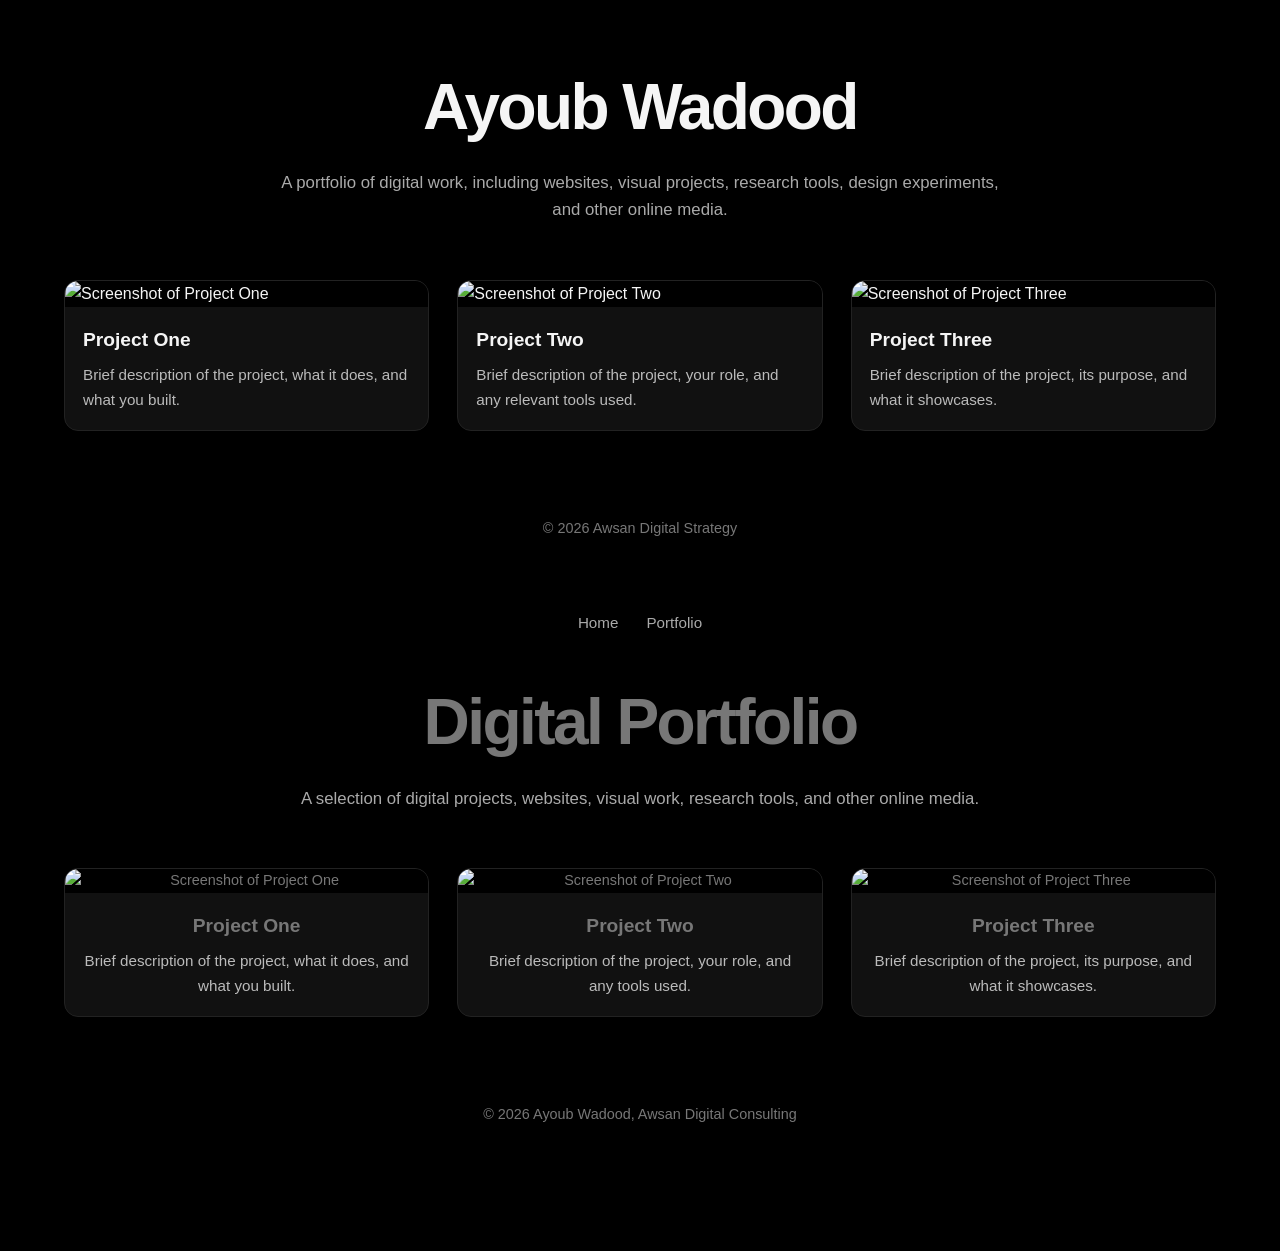
==== portfolio/index.html @ 28dfa552 "Create index.html" ====
<!DOCTYPE html>
<html lang="en">
<head>
  <meta charset="UTF-8" />
  <meta name="viewport" content="width=device-width, initial-scale=1.0" />
  <title>Digital Portfolio, Ayoub Wadood</title>

  <style>
    * {
      box-sizing: border-box;
    }

    body {
      margin: 0;
      background: #000;
      color: #f5f5f5;
      font-family: Arial, Helvetica, sans-serif;
      line-height: 1.6;
    }

    header {
      max-width: 1100px;
      margin: 0 auto;
      padding: 64px 24px 32px;
      text-align: center;
    }

    header h1 {
      margin: 0 0 12px;
      font-size: clamp(2rem, 5vw, 4rem);
      font-weight: 700;
      letter-spacing: -0.04em;
    }

    header p {
      max-width: 700px;
      margin: 0 auto;
      color: #aaa;
      font-size: 1.05rem;
    }

    main {
      max-width: 1200px;
      margin: 0 auto;
      padding: 24px;
    }

    .gallery {
      display: grid;
      grid-template-columns: repeat(auto-fit, minmax(280px, 1fr));
      gap: 28px;
    }

    .project {
      background: #111;
      border: 1px solid #222;
      border-radius: 14px;
      overflow: hidden;
      transition: transform 0.2s ease, border-color 0.2s ease;
    }

    .project:hover {
      transform: translateY(-4px);
      border-color: #555;
    }

    .project img {
      width: 100%;
      display: block;
      background: #000;
    }

    .project-info {
      padding: 18px;
    }

    .project-info h2 {
      margin: 0 0 8px;
      font-size: 1.2rem;
    }

    .project-info p {
      margin: 0;
      color: #bbb;
      font-size: 0.95rem;
    }

    footer {
      text-align: center;
      color: #777;
      padding: 48px 24px;
      font-size: 0.9rem;
    }

    a {
      color: #fff;
    }
  </style>
</head>

<body>
  <header>
    <h1>Ayoub Wadood</h1>
    <p>
      A portfolio of digital work, including websites, visual projects,
      research tools, design experiments, and other online media.
    </p>
  </header>

  <main>
    <section class="gallery">

      <article class="project">
        <img src="images/project-1.png" alt="Screenshot of Project One" />
        <div class="project-info">
          <h2>Project One</h2>
          <p>Brief description of the project, what it does, and what you built.</p>
        </div>
      </article>

      <article class="project">
        <img src="images/project-2.png" alt="Screenshot of Project Two" />
        <div class="project-info">
          <h2>Project Two</h2>
          <p>Brief description of the project, your role, and any relevant tools used.</p>
        </div>
      </article>

      <article class="project">
        <img src="images/project-3.png" alt="Screenshot of Project Three" />
        <div class="project-info">
          <h2>Project Three</h2>
          <p>Brief description of the project, its purpose, and what it showcases.</p>
        </div>
      </article>

    </section>
  </main>

  <footer>
    <p>© 2026 Awsan Digital Strategy<!DOCTYPE html>
<html lang="en">
<head>
  <meta charset="UTF-8" />
  <meta name="viewport" content="width=device-width, initial-scale=1.0" />

  <title>Portfolio | Your Name</title>

  <style>
    * {
      box-sizing: border-box;
    }

    body {
      margin: 0;
      background: #000;
      color: #f5f5f5;
      font-family: Arial, Helvetica, sans-serif;
      line-height: 1.6;
    }

    header {
      max-width: 1100px;
      margin: 0 auto;
      padding: 56px 24px 32px;
      text-align: center;
    }

    nav {
      margin-bottom: 36px;
    }

    nav a {
      color: #aaa;
      text-decoration: none;
      margin: 0 12px;
      font-size: 0.95rem;
    }

    nav a:hover {
      color: #fff;
    }

    h1 {
      margin: 0 0 12px;
      font-size: clamp(2.2rem, 6vw, 4.5rem);
      letter-spacing: -0.05em;
    }

    header p {
      max-width: 720px;
      margin: 0 auto;
      color: #aaa;
      font-size: 1.05rem;
    }

    main {
      max-width: 1200px;
      margin: 0 auto;
      padding: 24px;
    }

    .gallery {
      display: grid;
      grid-template-columns: repeat(auto-fit, minmax(280px, 1fr));
      gap: 28px;
    }

    .project {
      background: #111;
      border: 1px solid #222;
      border-radius: 14px;
      overflow: hidden;
      transition: transform 0.2s ease, border-color 0.2s ease;
    }

    .project:hover {
      transform: translateY(-4px);
      border-color: #555;
    }

    .project img {
      width: 100%;
      display: block;
      background: #000;
    }

    .project-info {
      padding: 18px;
    }

    .project-info h2 {
      margin: 0 0 8px;
      font-size: 1.2rem;
    }

    .project-info p {
      margin: 0;
      color: #bbb;
      font-size: 0.95rem;
    }

    footer {
      text-align: center;
      color: #777;
      padding: 48px 24px;
      font-size: 0.9rem;
    }
  </style>
</head>

<body>
  <header>
    <nav>
      <a href="../index.html">Home</a>
      <a href="./">Portfolio</a>
    </nav>

    <h1>Digital Portfolio</h1>

    <p>
      A selection of digital projects, websites, visual work, research tools,
      and other online media.
    </p>
  </header>

  <main>
    <section class="gallery">

      <article class="project">
        <img src="images/project-1.png" alt="Screenshot of Project One" />
        <div class="project-info">
          <h2>Project One</h2>
          <p>
            Brief description of the project, what it does, and what you built.
          </p>
        </div>
      </article>

      <article class="project">
        <img src="images/project-2.png" alt="Screenshot of Project Two" />
        <div class="project-info">
          <h2>Project Two</h2>
          <p>
            Brief description of the project, your role, and any tools used.
          </p>
        </div>
      </article>

      <article class="project">
        <img src="images/project-3.png" alt="Screenshot of Project Three" />
        <div class="project-info">
          <h2>Project Three</h2>
          <p>
            Brief description of the project, its purpose, and what it showcases.
          </p>
        </div>
      </article>

    </section>
  </main>

  <footer>
    <p>© 2026 Ayoub Wadood, Awsan Digital Consulting</p>
  </footer>
</body>
</html></p>
  </footer>
</body>
</html>
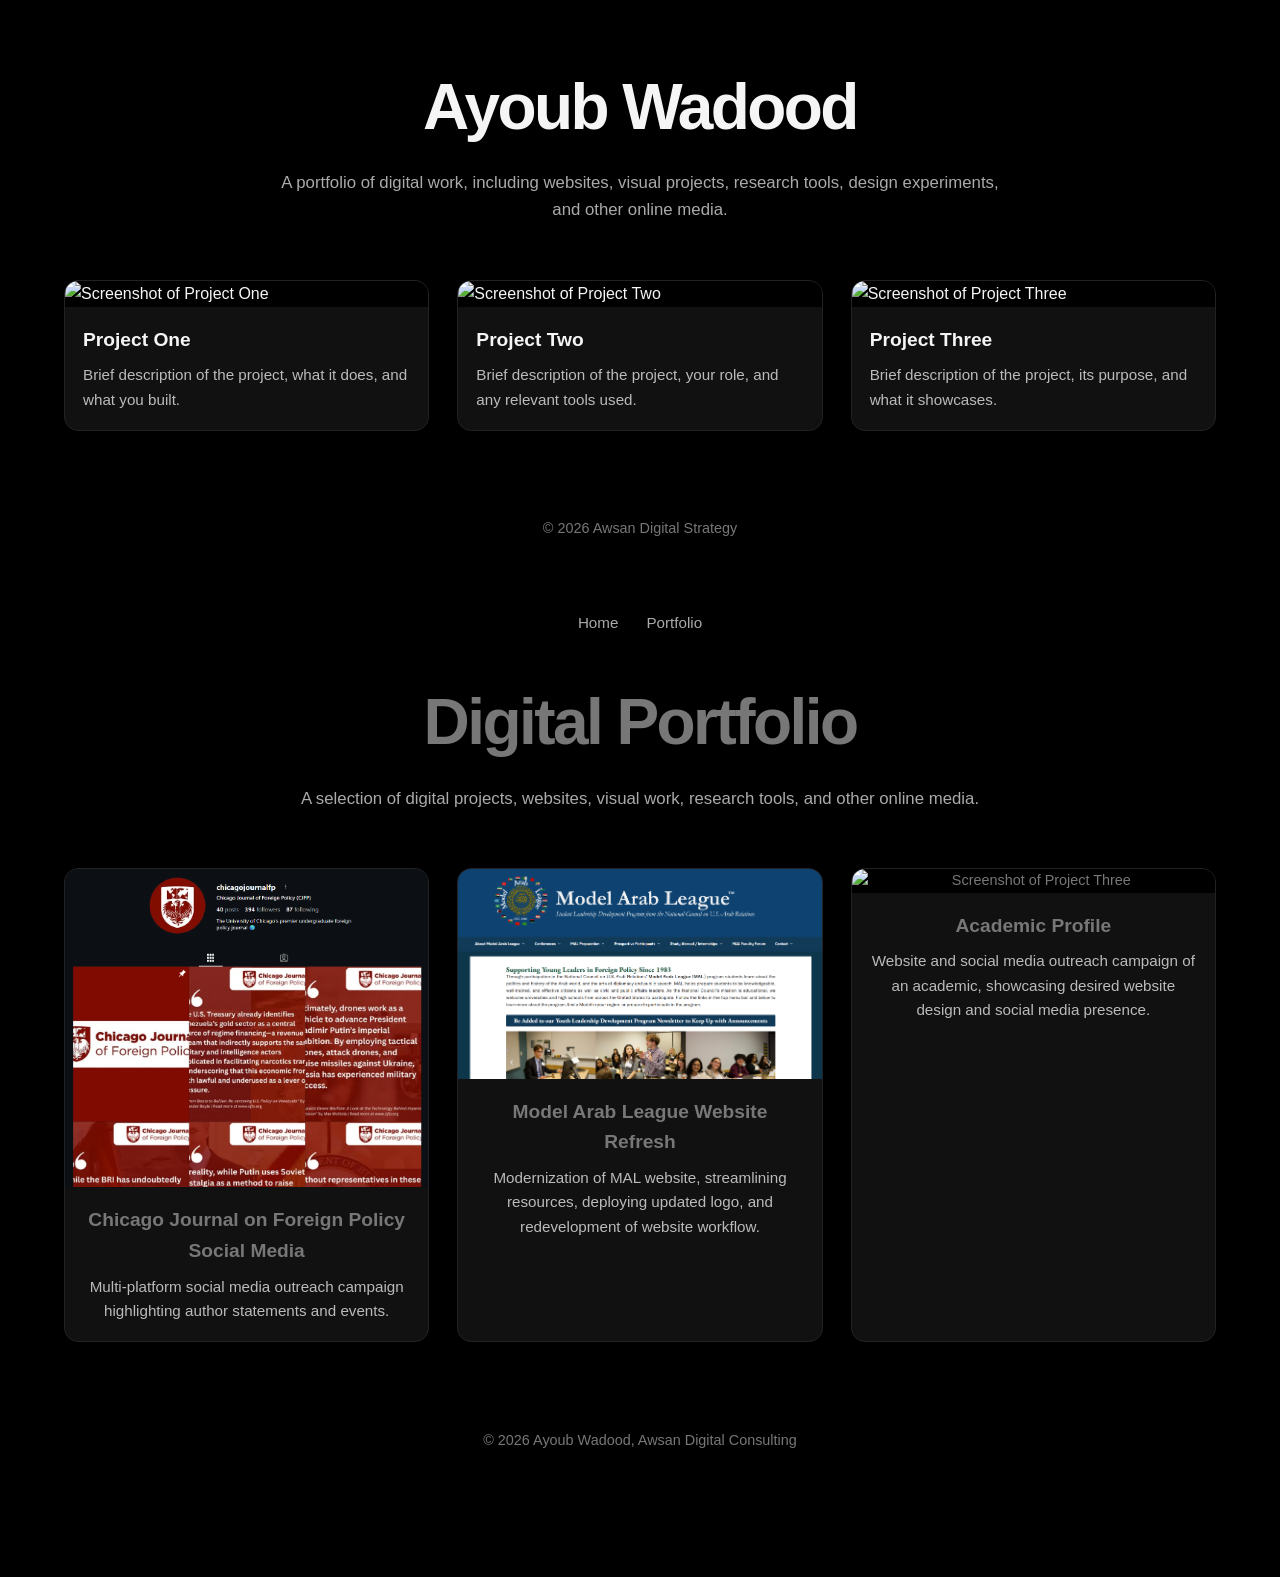
==== commit e5af18cd: "Update index.html" ====
--- a/portfolio/index.html
+++ b/portfolio/index.html
@@ -268,34 +268,34 @@
     <section class="gallery">
 
       <article class="project">
-        <img src="images/project-1.png" alt="Screenshot of Project One" />
-        <div class="project-info">
-          <h2>Project One</h2>
-          <p>
-            Brief description of the project, what it does, and what you built.
-          </p>
-        </div>
-      </article>
-
-      <article class="project">
-        <img src="images/project-2.png" alt="Screenshot of Project Two" />
-        <div class="project-info">
-          <h2>Project Two</h2>
-          <p>
-            Brief description of the project, your role, and any tools used.
-          </p>
-        </div>
-      </article>
-
-      <article class="project">
-        <img src="images/project-3.png" alt="Screenshot of Project Three" />
-        <div class="project-info">
-          <h2>Project Three</h2>
-          <p>
-            Brief description of the project, its purpose, and what it showcases.
-          </p>
-        </div>
-      </article>
+  <img src="CJFP.png" alt="Screenshot of Project One" />
+  <div class="project-info">
+    <h2>Chicago Journal on Foreign Policy Social Media</h2>
+    <p>
+      Multi-platform social media outreach campaign highlighting author statements and events.
+    </p>
+  </div>
+</article>
+
+<article class="project">
+  <img src="MAL.png" alt="Screenshot of Project Two" />
+  <div class="project-info">
+    <h2>Model Arab League Website Refresh</h2>
+    <p>
+      Modernization of MAL website, streamlining resources, deploying updated logo, and redevelopment of website workflow.
+    </p>
+  </div>
+</article>
+
+<article class="project">
+  <img src="MIS-3.png" alt="Screenshot of Project Three" />
+  <div class="project-info">
+    <h2>Academic Profile</h2>
+    <p>
+      Website and social media outreach campaign of an academic, showcasing desired website design and social media presence.
+    </p>
+  </div>
+</article>
 
     </section>
   </main>
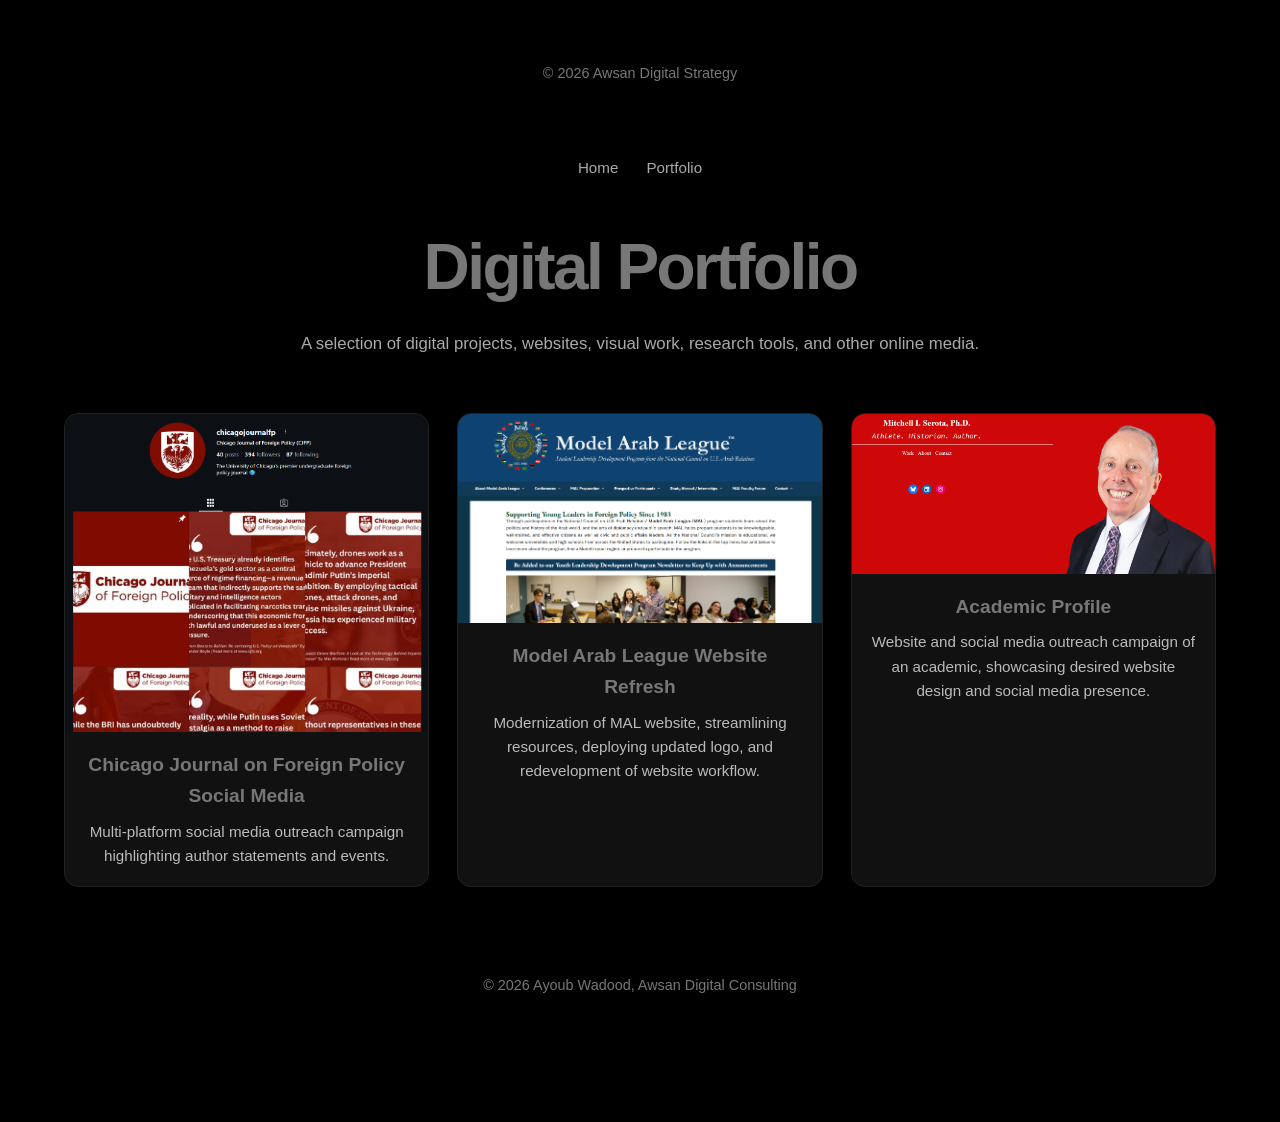
==== commit fb7a4222: "Update index.html" ====
--- a/portfolio/index.html
+++ b/portfolio/index.html
@@ -98,44 +98,6 @@
   </style>
 </head>
 
-<body>
-  <header>
-    <h1>Ayoub Wadood</h1>
-    <p>
-      A portfolio of digital work, including websites, visual projects,
-      research tools, design experiments, and other online media.
-    </p>
-  </header>
-
-  <main>
-    <section class="gallery">
-
-      <article class="project">
-        <img src="images/project-1.png" alt="Screenshot of Project One" />
-        <div class="project-info">
-          <h2>Project One</h2>
-          <p>Brief description of the project, what it does, and what you built.</p>
-        </div>
-      </article>
-
-      <article class="project">
-        <img src="images/project-2.png" alt="Screenshot of Project Two" />
-        <div class="project-info">
-          <h2>Project Two</h2>
-          <p>Brief description of the project, your role, and any relevant tools used.</p>
-        </div>
-      </article>
-
-      <article class="project">
-        <img src="images/project-3.png" alt="Screenshot of Project Three" />
-        <div class="project-info">
-          <h2>Project Three</h2>
-          <p>Brief description of the project, its purpose, and what it showcases.</p>
-        </div>
-      </article>
-
-    </section>
-  </main>
 
   <footer>
     <p>© 2026 Awsan Digital Strategy<!DOCTYPE html>
@@ -288,7 +250,7 @@
 </article>
 
 <article class="project">
-  <img src="MIS-3.png" alt="Screenshot of Project Three" />
+  <img src="MIS.png" alt="Screenshot of Project Three" />
   <div class="project-info">
     <h2>Academic Profile</h2>
     <p>
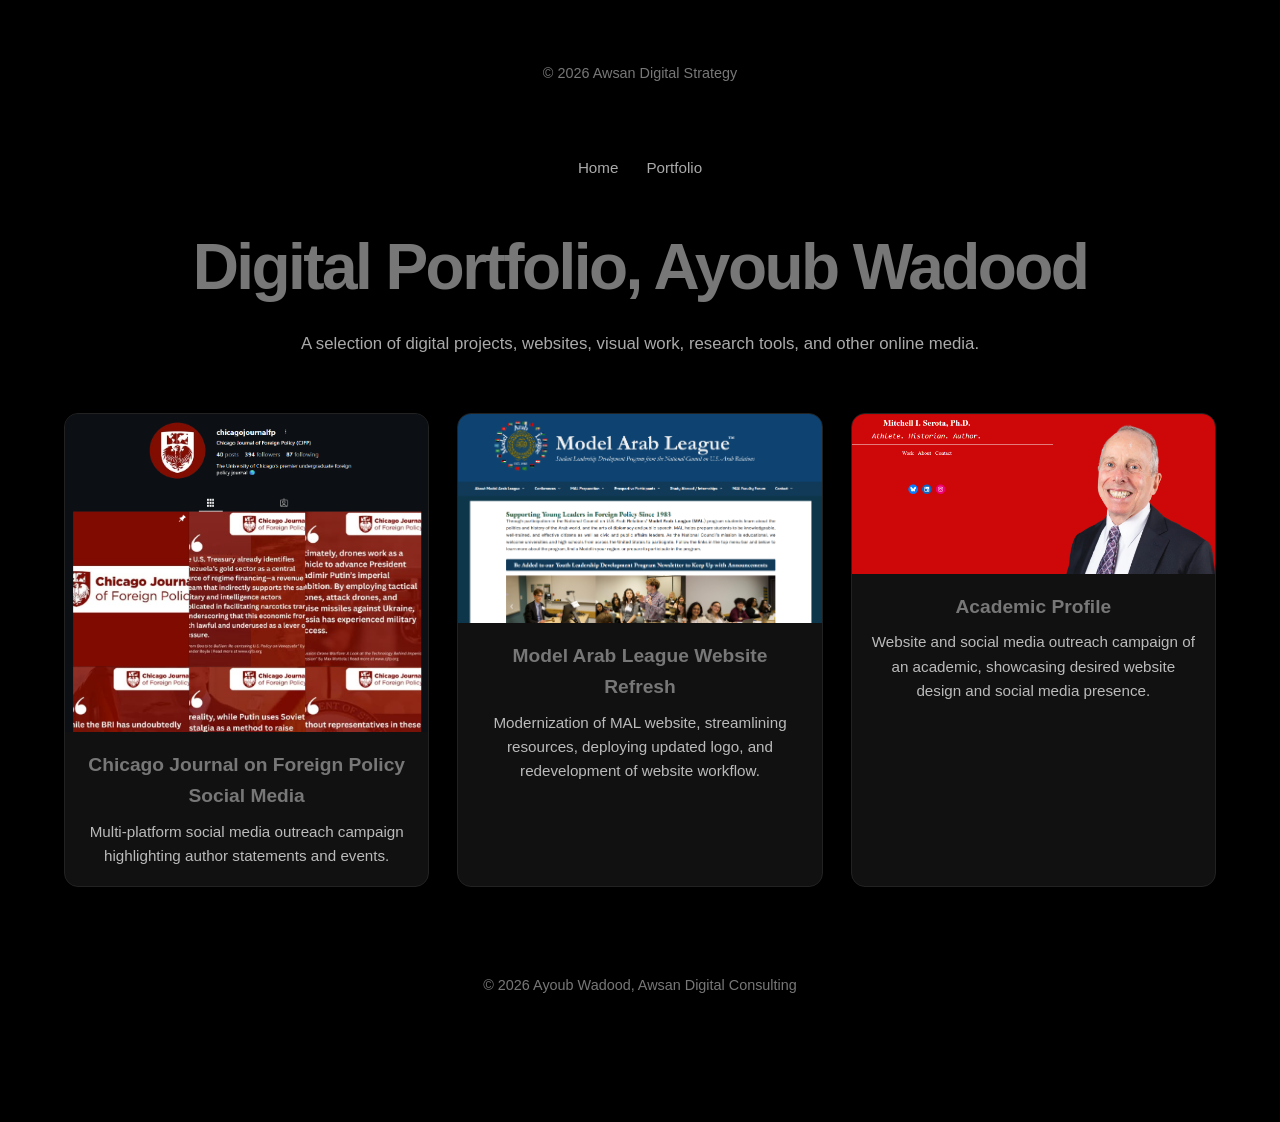
==== commit 8536c8b0: "Update index.html" ====
--- a/portfolio/index.html
+++ b/portfolio/index.html
@@ -218,7 +218,7 @@
       <a href="./">Portfolio</a>
     </nav>
 
-    <h1>Digital Portfolio</h1>
+    <h1>Digital Portfolio, Ayoub Wadood</h1>
 
     <p>
       A selection of digital projects, websites, visual work, research tools,
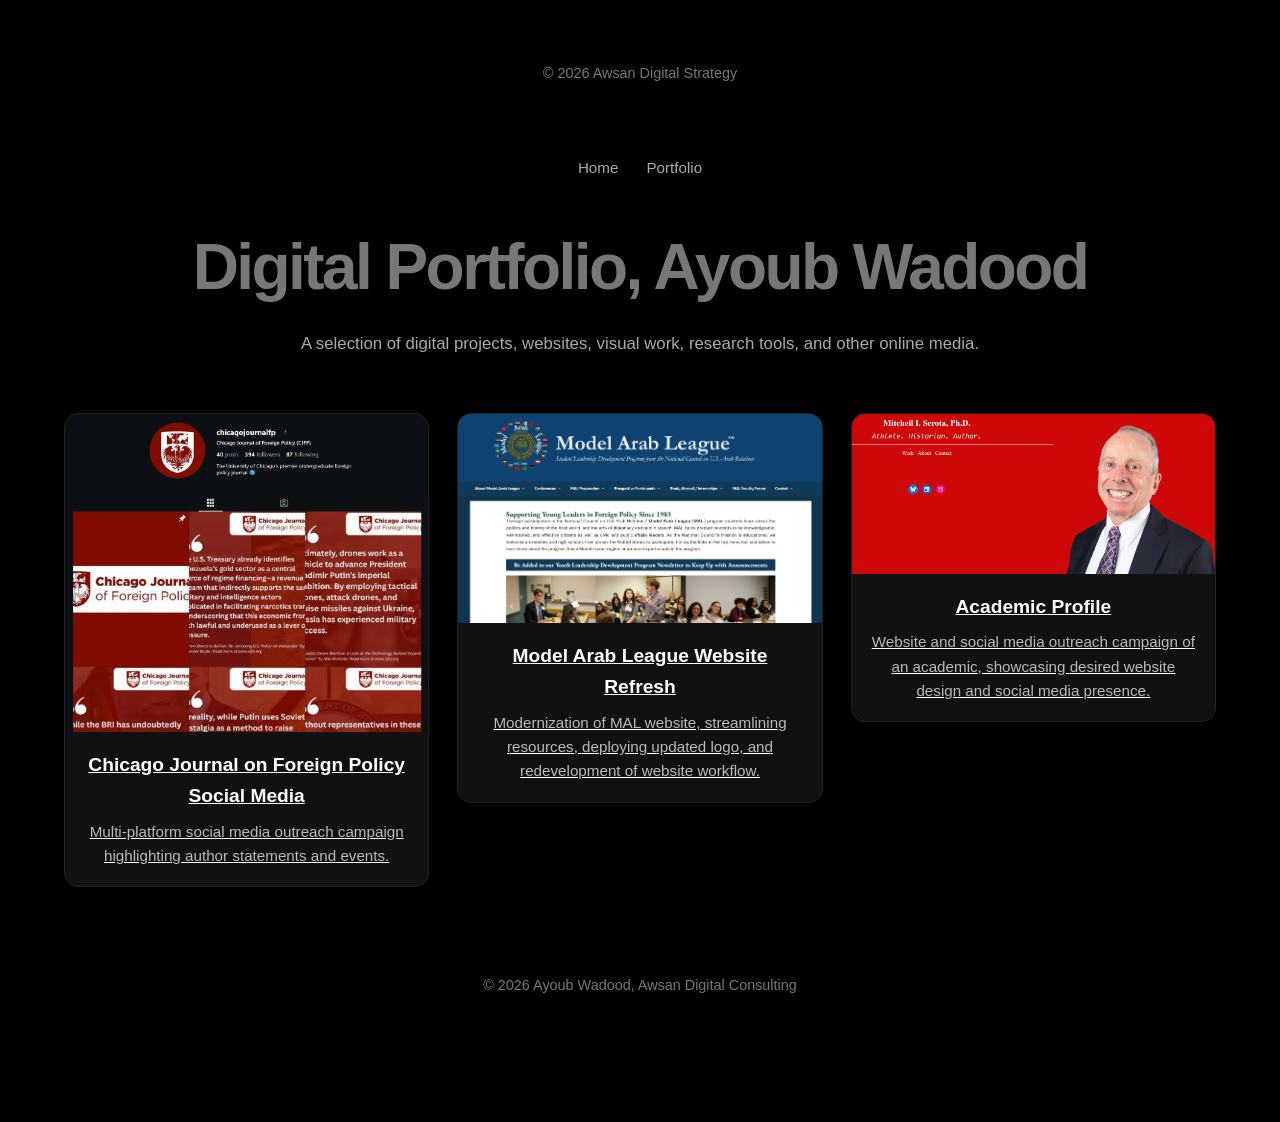
==== commit f93088f0: "Update index.html" ====
--- a/portfolio/index.html
+++ b/portfolio/index.html
@@ -229,35 +229,41 @@
   <main>
     <section class="gallery">
 
-      <article class="project">
-  <img src="CJFP.png" alt="Screenshot of Project One" />
-  <div class="project-info">
-    <h2>Chicago Journal on Foreign Policy Social Media</h2>
-    <p>
-      Multi-platform social media outreach campaign highlighting author statements and events.
-    </p>
-  </div>
-</article>
-
-<article class="project">
-  <img src="MAL.png" alt="Screenshot of Project Two" />
-  <div class="project-info">
-    <h2>Model Arab League Website Refresh</h2>
-    <p>
-      Modernization of MAL website, streamlining resources, deploying updated logo, and redevelopment of website workflow.
-    </p>
-  </div>
-</article>
-
-<article class="project">
-  <img src="MIS.png" alt="Screenshot of Project Three" />
-  <div class="project-info">
-    <h2>Academic Profile</h2>
-    <p>
-      Website and social media outreach campaign of an academic, showcasing desired website design and social media presence.
-    </p>
-  </div>
-</article>
+     <a class="project-link" href="https://www.instagram.com/chicagojournalfp/" target="_blank" rel="noopener noreferrer">
+  <article class="project">
+    <img src="CJFP.png" alt="Screenshot of Chicago Journal on Foreign Policy Social Media" />
+    <div class="project-info">
+      <h2>Chicago Journal on Foreign Policy Social Media</h2>
+      <p>
+        Multi-platform social media outreach campaign highlighting author statements and events.
+      </p>
+    </div>
+  </article>
+</a>
+
+<a class="project-link" href="https://modelarableague.ncusar.org/" target="_blank" rel="noopener noreferrer">
+  <article class="project">
+    <img src="MAL.png" alt="Screenshot of Model Arab League Website Refresh" />
+    <div class="project-info">
+      <h2>Model Arab League Website Refresh</h2>
+      <p>
+        Modernization of MAL website, streamlining resources, deploying updated logo, and redevelopment of website workflow.
+      </p>
+    </div>
+  </article>
+</a>
+
+<a class="project-link" href="https://mserota1.wordpress.com/about/" target="_blank" rel="noopener noreferrer">
+  <article class="project">
+    <img src="MIS.png" alt="Screenshot of Academic Profile" />
+    <div class="project-info">
+      <h2>Academic Profile</h2>
+      <p>
+        Website and social media outreach campaign of an academic, showcasing desired website design and social media presence.
+      </p>
+    </div>
+  </article>
+</a>
 
     </section>
   </main>
